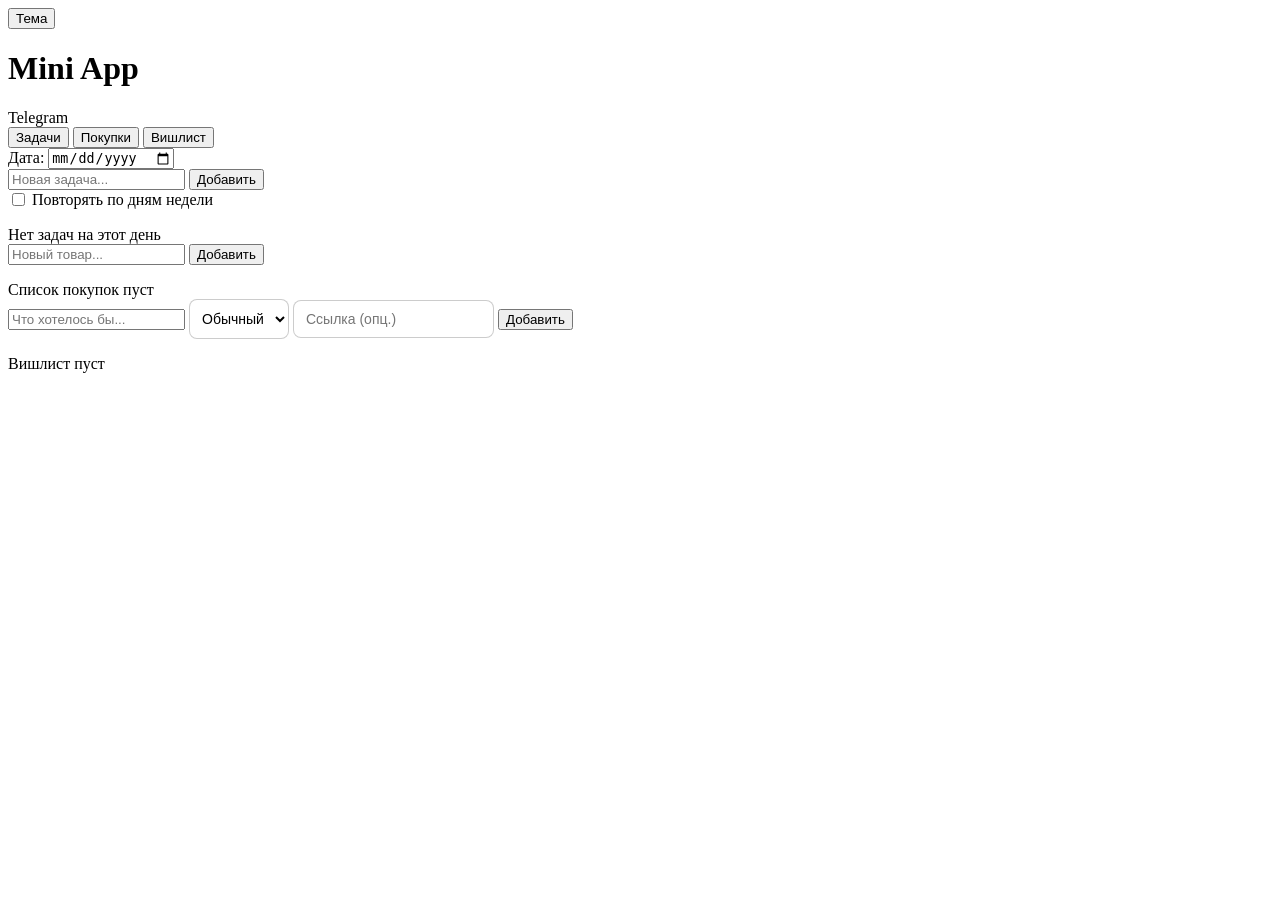
==== index.html @ a3538f99 "Rename task-manager-telegram/index.html to index.html" ====
<!DOCTYPE html>
<html lang="ru">
<head>
  <meta charset="UTF-8">
  <meta name="viewport" content="width=device-width, initial-scale=1.0, viewport-fit=cover">
  <meta name="theme-color" content="#FFF8FB">
  <title>Милые дела — Задачи, Покупки, Вишлист</title>
  <script src="https://telegram.org/js/telegram-web-app.js"></script>
  <link rel="stylesheet" href="design-tokens.css">
  <link rel="stylesheet" href="style.css">
</head>
<body>
  <div id="app">
    <header class="app-header">
      <button class="btn-theme" id="btnTheme" aria-label="Переключить тему">Тема</button>
      <h1>Mini App</h1>
      <span id="tgStatus" class="tg-status">Telegram</span>
    </header>

    <nav class="tabs">
      <button class="tab active" data-tab="tasks" aria-pressed="true">Задачи</button>
      <button class="tab" data-tab="shopping">Покупки</button>
      <button class="tab" data-tab="wishlist">Вишлист</button>
    </nav>

    <main class="app-content">
      <!-- Задачи -->
      <section id="view-tasks" class="view active">
        <div class="date-picker">
          <label for="taskDate">Дата:</label>
          <input type="date" id="taskDate" />
        </div>

        <div class="task-input">
          <input type="text" id="taskTitle" placeholder="Новая задача..." maxlength="200" />
          <button class="btn-add" id="btnAddTask">Добавить</button>
        </div>

        <div class="task-options">
          <label style="display:inline-flex;align-items:center;gap:4px;cursor:pointer;">
            <input type="checkbox" id="taskRepeat" />
            Повторять по дням недели
          </label>
          <div id="weekdays" style="display:none;margin-top:4px;">
            <label style="display:inline-flex;align-items:center;gap:4px;margin-right:10px;cursor:pointer;">
              <input type="checkbox" class="weekday" value="0" /> Вс
            </label>
            <label style="display:inline-flex;align-items:center;gap:4px;margin-right:10px;cursor:pointer;">
              <input type="checkbox" class="weekday" value="1" /> Пн
            </label>
            <label style="display:inline-flex;align-items:center;gap:4px;margin-right:10px;cursor:pointer;">
              <input type="checkbox" class="weekday" value="2" /> Вт
            </label>
            <label style="display:inline-flex;align-items:center;gap:4px;margin-right:10px;cursor:pointer;">
              <input type="checkbox" class="weekday" value="3" /> Ср
            </label>
            <label style="display:inline-flex;align-items:center;gap:4px;margin-right:10px;cursor:pointer;">
              <input type="checkbox" class="weekday" value="4" /> Чт
            </label>
            <label style="display:inline-flex;align-items:center;gap:4px;margin-right:10px;cursor:pointer;">
              <input type="checkbox" class="weekday" value="5" /> Пт
            </label>
            <label style="display:inline-flex;align-items:center;gap:4px;cursor:pointer;">
              <input type="checkbox" class="weekday" value="6" /> Сб
            </label>
          </div>
        </div>

        <div class="suggestions" id="suggestions" style="display:none;">
          <div class="suggestions-title">Предложить из других дней:</div>
          <div class="suggestions-list" id="suggestionsList"></div>
        </div>

        <ul class="task-list" id="taskList"></ul>
        <div class="empty" id="emptyTasks">Нет задач на этот день</div>
      </section>

      <!-- Покупки -->
      <section id="view-shopping" class="view">
        <div class="task-input">
          <input type="text" id="shoppingTitle" placeholder="Новый товар..." maxlength="200" />
          <button class="btn-add" id="btnAddShopping">Добавить</button>
        </div>
        <ul class="task-list" id="shoppingList"></ul>
        <div class="empty" id="emptyShopping">Список покупок пуст</div>
      </section>

      <!-- Вишлист -->
      <section id="view-wishlist" class="view">
        <div class="task-input" style="flex-wrap:wrap;">
          <input type="text" id="wishTitle" placeholder="Что хотелось бы..." maxlength="200" style="flex:1;min-width:140px;" />
          <select id="wishPriority" style="padding:10px 8px;font-size:14px;border:1px solid var(--tg-hint-color,rgba(0,0,0,0.2));border-radius:8px;background:var(--tg-bg-color,#fff);color:var(--tg-text-color,#000);">
            <option value="medium">Обычный</option>
            <option value="high">Важный</option>
            <option value="low">Низкий</option>
          </select>
          <input type="url" id="wishUrl" placeholder="Ссылка (опц.)" style="flex:1;min-width:140px;padding:10px 12px;font-size:14px;border:1px solid var(--tg-hint-color,rgba(0,0,0,0.2));border-radius:8px;background:var(--tg-bg-color,#fff);color:var(--tg-text-color,#000);" />
          <button class="btn-add" id="btnAddWish">Добавить</button>
        </div>
        <ul class="task-list" id="wishlistList"></ul>
        <div class="empty" id="emptyWishlist">Вишлист пуст</div>
      </section>
    </main>
  </div>

  <script type="module" src="js/app.js"></script>
</body>
</html>
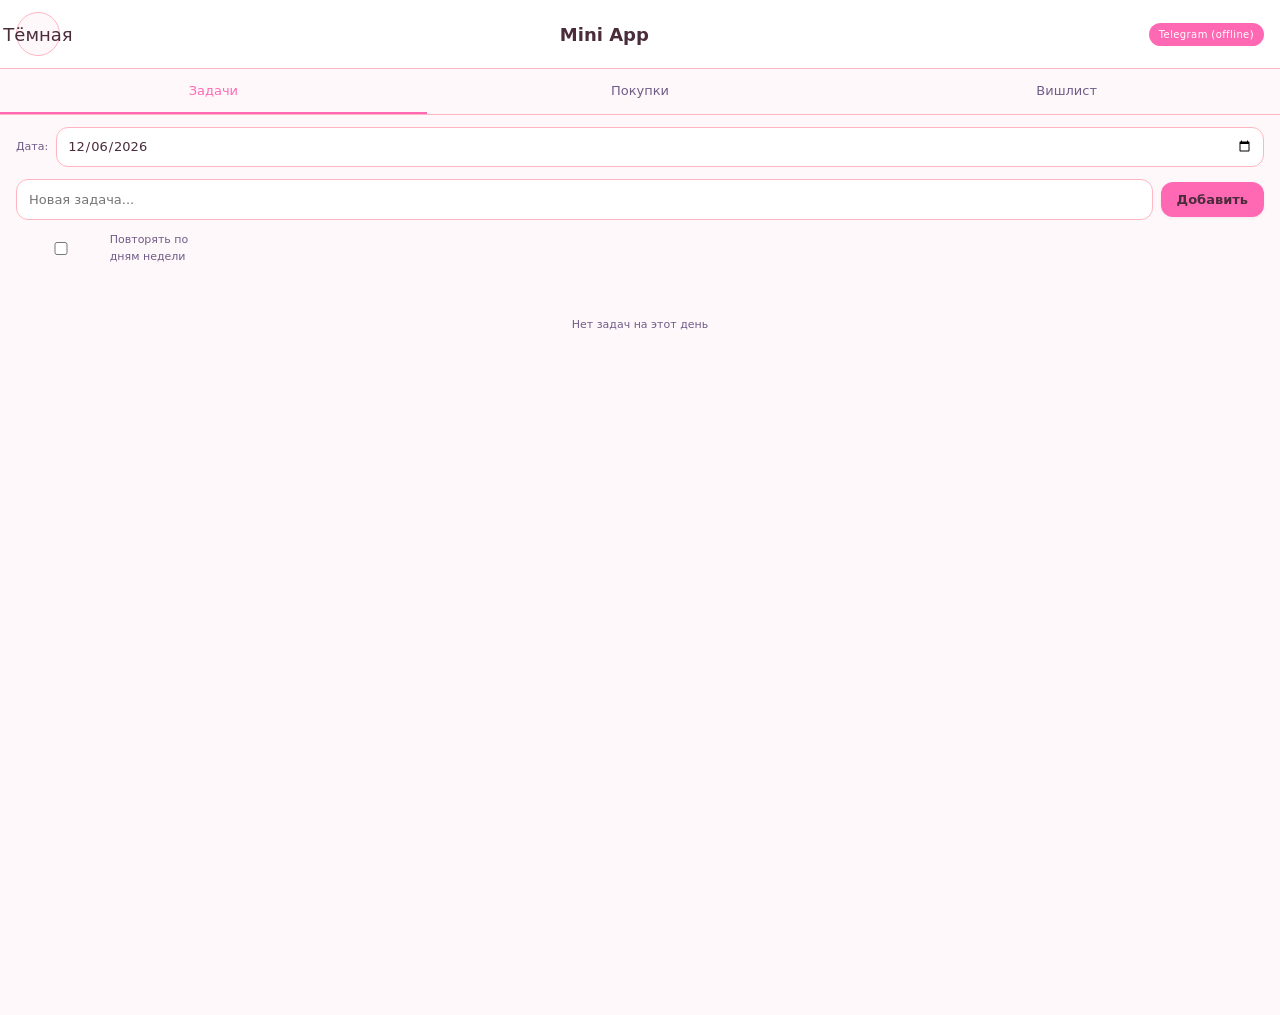
==== commit b292d0e7: "feat: исправить очистку CSS-переменных при смене темы, добавить prefers-reduced-motion - clearThemeO" ====
--- a/index.html
+++ b/index.html
@@ -1,10 +1,18 @@
 <!DOCTYPE html>
-<html lang="ru">
+<html lang="ru" data-twa-theme="light">
 <head>
   <meta charset="UTF-8">
   <meta name="viewport" content="width=device-width, initial-scale=1.0, viewport-fit=cover">
   <meta name="theme-color" content="#FFF8FB">
   <title>Милые дела — Задачи, Покупки, Вишлист</title>
+  <script>
+    (function () {
+      var saved = localStorage.getItem('tma_theme');
+      if (saved === 'light' || saved === 'dark') {
+        document.documentElement.setAttribute('data-twa-theme', saved);
+      }
+    })();
+  </script>
   <script src="https://telegram.org/js/telegram-web-app.js"></script>
   <link rel="stylesheet" href="design-tokens.css">
   <link rel="stylesheet" href="style.css">
@@ -89,12 +97,12 @@
       <section id="view-wishlist" class="view">
         <div class="task-input" style="flex-wrap:wrap;">
           <input type="text" id="wishTitle" placeholder="Что хотелось бы..." maxlength="200" style="flex:1;min-width:140px;" />
-          <select id="wishPriority" style="padding:10px 8px;font-size:14px;border:1px solid var(--tg-hint-color,rgba(0,0,0,0.2));border-radius:8px;background:var(--tg-bg-color,#fff);color:var(--tg-text-color,#000);">
+          <select id="wishPriority" style="padding:10px 8px;font-size:14px;border:1px solid var(--color-border);border-radius:8px;background:var(--color-surface);color:var(--color-text-primary);">
             <option value="medium">Обычный</option>
             <option value="high">Важный</option>
             <option value="low">Низкий</option>
           </select>
-          <input type="url" id="wishUrl" placeholder="Ссылка (опц.)" style="flex:1;min-width:140px;padding:10px 12px;font-size:14px;border:1px solid var(--tg-hint-color,rgba(0,0,0,0.2));border-radius:8px;background:var(--tg-bg-color,#fff);color:var(--tg-text-color,#000);" />
+          <input type="url" id="wishUrl" placeholder="Ссылка (опц.)" style="flex:1;min-width:140px;padding:10px 12px;font-size:14px;border:1px solid var(--color-border);border-radius:8px;background:var(--color-surface);color:var(--color-text-primary);" />
           <button class="btn-add" id="btnAddWish">Добавить</button>
         </div>
         <ul class="task-list" id="wishlistList"></ul>
--- a/design-tokens.css
+++ b/design-tokens.css
@@ -0,0 +1,124 @@
+/* ================================================================
+   Telegram Mini App — Design Tokens
+   Светлая и тёмная тема через [data-twa-theme]
+   Чистый CSS, без препроцессоров
+   ================================================================ */
+
+/* ---------- Светлая тема (по умолчанию) ---------- */
+:root,
+[data-twa-theme="light"] {
+  /* Фон и поверхности */
+  --color-bg: #FFF8FB;
+  --color-surface: #FFFFFF;
+  --color-surface-hover: #FFF0F5;
+
+  /* Текст */
+  --color-text-primary: #4A2C3A;
+  --color-text-secondary: #6E5C88;
+  --color-text-muted: #8E7CA8;
+
+  /* Границы */
+  --color-border: #FFB6C1;
+  --color-border-focus: #D63384;
+  --color-shadow: rgba(74, 44, 58, 0.08);
+
+  /* Акценты */
+  --color-accent-pink: #FF69B4;
+  --color-accent-pink-hover: #FF1493;
+  --color-accent-blue: #87CEEB;
+  --color-accent-blue-hover: #6495ED;
+  --color-accent-cyan: #00CED1;
+  --color-accent-cyan-hover: #008B8B;
+
+  /* Состояния */
+  --color-success: #5FB07E;
+  --color-done-bg: #F0F8FF;
+  --color-done-text: #87CEEB;
+  --color-danger: #D32F2F;
+
+  /* Типографика */
+  --font-family: ui-sans-serif, system-ui, -apple-system, BlinkMacSystemFont,
+    "Segoe UI", Roboto, "Helvetica Neue", Arial, sans-serif;
+  --font-size-overline: 10px;
+  --font-size-caption: 11px;
+  --font-size-body: 13px;
+  --font-size-subtitle: 14px;
+  --font-size-h1: 18px;
+  --font-weight-regular: 400;
+  --font-weight-medium: 500;
+  --font-weight-semibold: 600;
+  --line-height-tight: 1.2;
+  --line-height-normal: 1.5;
+
+  /* Отступы */
+  --space-1: 4px;
+  --space-2: 8px;
+  --space-3: 12px;
+  --space-4: 16px;
+  --space-5: 20px;
+  --space-6: 24px;
+  --space-8: 32px;
+  --space-12: 48px;
+
+  /* Радиусы */
+  --radius-sm: 8px;
+  --radius-md: 12px;
+  --radius-lg: 16px;
+  --radius-xl: 20px;
+  --radius-full: 9999px;
+
+  /* Тени */
+  --shadow-sm: 0 1px 3px 0 var(--color-shadow);
+  --shadow-md: 0 4px 12px 0 var(--color-shadow);
+
+  /* Анимации */
+  --transition-fast: 150ms ease;
+  --transition-normal: 250ms ease;
+
+  /* Переменные, которые JS перезаписывает из themeParams */
+  --twa-bg: var(--color-bg);
+  --twa-surface: var(--color-surface);
+  --twa-text-primary: var(--color-text-primary);
+  --twa-text-secondary: var(--color-text-secondary);
+  --twa-accent: var(--color-accent-pink);
+  --twa-button-text: #FFFFFF;
+
+  /* ---------- Декоративный фон — дневная тема ---------- */
+  --decor-floral-color-1: #FFB6C1;
+  --decor-floral-color-2: #87CEEB;
+  --decor-floral-color-3: #E6E6FA;
+  --decor-floral-size: 200% 200%;
+  --decor-floral-motion: floral-drift 20s ease-in-out infinite alternate;
+  --decor-floral-opacity: 0.45;
+}
+
+/* ---------- Тёмная тема ---------- */
+[data-twa-theme="dark"] {
+  --color-bg: #1A0A1E;
+  --color-surface: #25152A;
+  --color-surface-hover: #3A2540;
+  --color-text-primary: #FCE4EC;
+  --color-text-secondary: #D1C4E9;
+  --color-text-muted: #B39DDB;
+  --color-border: #4A2C3A;
+  --color-border-focus: #FF69B4;
+  --color-shadow: rgba(0, 0, 0, 0.4);
+  --color-accent-pink: #FF80AB;
+  --color-accent-pink-hover: #FF4081;
+  --color-accent-blue: #B3E5FC;
+  --color-accent-blue-hover: #81D4FA;
+  --color-accent-cyan: #4DD0E1;
+  --color-accent-cyan-hover: #26C6DA;
+  --color-success: #81C784;
+  --color-done-bg: #263238;
+  --color-done-text: #B3E5FC;
+  --color-danger: #EF9A9A;
+
+  /* ---------- Декоративный фон — ночная тема ---------- */
+  --decor-star-color-1: rgba(255, 255, 255, 0.9);
+  --decor-star-color-2: rgba(183, 196, 240, 0.75);
+  --decor-star-color-3: rgba(123, 97, 255, 0.65);
+  --decor-star-size: 150% 150%;
+  --decor-star-motion: star-drift 15s linear infinite alternate;
+  --decor-star-opacity: 0.85;
+}
--- a/style.css
+++ b/style.css
@@ -0,0 +1,426 @@
+/* ================================================================
+   Telegram Mini App — Милые дела
+   Нежный девчачий минимализм: розовый / нежно-голубой / циан
+   Vanilla CSS, mobile-first, безопасные зоны Telegram
+   ================================================================ */
+
+/* ---------- Reset & base ---------- */
+* { box-sizing: border-box; margin: 0; padding: 0; }
+
+html, body {
+  width: 100%;
+  height: 100dvh;
+  overflow: hidden;
+  background: var(--color-bg);
+  color: var(--color-text-primary);
+  font-family: var(--font-family);
+  font-size: var(--font-size-body);
+  line-height: var(--line-height-normal);
+  -webkit-tap-highlight-color: transparent;
+  position: relative;
+}
+
+/* ---------- Декоративный фон за контентом ---------- */
+body::before {
+  content: "";
+  position: fixed;
+  inset: 0;
+  z-index: -1;
+  pointer-events: none;
+  will-change: background-position;
+}
+
+/* ---------- ДЕНЬ: мягкие цветочные элементы ---------- */
+[data-twa-theme="light"] body::before {
+  background-color: transparent;
+  background-image:
+    radial-gradient(700px 520px at 15% 0%, var(--decor-floral-color-1), transparent 52%),
+    radial-gradient(620px 460px at 88% 100%, var(--decor-floral-color-2), transparent 52%),
+    radial-gradient(820px 620px at 42% 62%, var(--decor-floral-color-3), transparent 46%);
+  background-size: var(--decor-floral-size);
+  background-repeat: repeat;
+  opacity: var(--decor-floral-opacity);
+  animation: var(--decor-floral-motion);
+}
+
+/* ---------- НОЧЬ: звёздочки на глубоком фоне ---------- */
+[data-twa-theme="dark"] body::before {
+  background-color: transparent;
+  background-image:
+    radial-gradient(1.5px 1.5px at 11% 18%, var(--decor-star-color-1), transparent),
+    radial-gradient(2px 2px at 28% 52%, var(--decor-star-color-2), transparent),
+    radial-gradient(1.5px 1.5px at 47% 8%, var(--decor-star-color-1), transparent),
+    radial-gradient(2.5px 2.5px at 68% 62%, var(--decor-star-color-3), transparent),
+    radial-gradient(1.5px 1.5px at 88% 38%, var(--decor-star-color-1), transparent),
+    radial-gradient(2px 2px at 12% 78%, var(--decor-star-color-2), transparent),
+    radial-gradient(1.5px 1.5px at 55% 90%, var(--decor-star-color-1), transparent),
+    radial-gradient(2px 2px at 82% 15%, var(--decor-star-color-3), transparent),
+    radial-gradient(1.5px 1.5px at 33% 33%, var(--decor-star-color-1), transparent),
+    radial-gradient(2px 2px at 75% 80%, var(--decor-star-color-2), transparent),
+    radial-gradient(1.5px 1.5px at 95% 55%, var(--decor-star-color-1), transparent),
+    radial-gradient(2px 2px at 40% 70%, var(--decor-star-color-3), transparent);
+  background-size: var(--decor-star-size);
+  background-repeat: repeat;
+  opacity: var(--decor-star-opacity);
+  animation: var(--decor-star-motion);
+}
+
+/* ---------- Ключевые кадры плавного дрейфа ---------- */
+@keyframes floral-drift {
+  0%   { background-position: 0% 0%, 100% 100%, 50% 50%; }
+  100% { background-position: 100% 100%, 0% 0%, 50% 50%; }
+}
+
+@keyframes star-drift {
+  0%   { background-position: 0% 0%; }
+  100% { background-position: 50% 50%; }
+}
+
+/* ---------- Доступность: отключить анимацию при prefers-reduced-motion ---------- */
+@media (prefers-reduced-motion: reduce) {
+  body::before {
+    animation: none !important;
+    will-change: auto;
+  }
+}
+
+a { color: inherit; text-decoration: none; }
+
+button {
+  font-family: inherit;
+  background: none;
+  border: none;
+  cursor: pointer;
+  color: inherit;
+}
+
+ul { list-style: none; }
+
+input, select {
+  font: inherit;
+  width: 100%;
+}
+
+/* ---------- Safe area для Telegram ---------- */
+body {
+  margin: 0;
+  padding-top: env(safe-area-inset-top);
+  padding-right: env(safe-area-inset-right);
+  padding-bottom: env(safe-area-inset-bottom);
+  padding-left: env(safe-area-inset-left);
+}
+
+/* ---------- Header ---------- */
+.app-header {
+  display: flex;
+  align-items: center;
+  justify-content: space-between;
+  padding: 12px 16px;
+  background: var(--color-surface);
+  border-bottom: 1px solid var(--color-border);
+}
+
+.app-header h1 {
+  font-size: var(--font-size-h1);
+  font-weight: var(--font-weight-semibold);
+  color: var(--color-text-primary);
+}
+
+.btn-theme {
+  width: 44px;
+  height: 44px;
+  min-width: 44px;
+  min-height: 44px;
+  border-radius: var(--radius-full);
+  background: var(--color-bg);
+  border: 1px solid var(--color-border);
+  color: var(--color-text-primary);
+  font-size: 18px;
+  display: inline-flex;
+  align-items: center;
+  justify-content: center;
+  transition: transform var(--transition-fast), background-color var(--transition-fast);
+}
+
+.btn-theme:active { transform: scale(0.95); }
+
+.btn-theme:focus-visible {
+  outline: 2px solid var(--color-border-focus);
+  outline-offset: 2px;
+}
+
+.tg-status {
+  font-size: var(--font-size-overline);
+  padding: 4px 10px;
+  border-radius: var(--radius-full);
+  background: var(--color-accent-pink);
+  color: #fff;
+  letter-spacing: 0.4px;
+}
+
+/* ---------- Tabs ---------- */
+.tabs {
+  display: flex;
+  border-bottom: 1px solid var(--color-border);
+  overflow-x: auto;
+}
+
+.tab {
+  flex: 1;
+  padding: 14px 6px;
+  font-size: var(--font-size-body);
+  font-weight: var(--font-weight-medium);
+  color: var(--color-text-secondary);
+  border-bottom: 2px solid transparent;
+  white-space: nowrap;
+  transition: color var(--transition-fast), border-color var(--transition-fast);
+}
+
+.tab.active {
+  color: var(--color-accent-pink);
+  border-bottom-color: var(--color-accent-pink);
+}
+
+/* ---------- Views ---------- */
+.app-content {
+  overflow-y: auto;
+  height: calc(100dvh - env(safe-area-inset-top) - env(safe-area-inset-bottom));
+  padding: var(--space-3) var(--space-4);
+  box-sizing: border-box;
+  padding-bottom: max(var(--space-4), env(safe-area-inset-bottom));
+}
+
+.view {
+  display: none;
+  animation: fadeIn 0.25s ease;
+}
+
+.view.active { display: block; }
+
+@keyframes fadeIn {
+  from { opacity: 0; transform: translateY(4px); }
+  to   { opacity: 1; transform: translateY(0); }
+}
+
+/* ---------- Date picker ---------- */
+.date-picker {
+  display: flex;
+  align-items: center;
+  gap: var(--space-2);
+  margin-bottom: var(--space-3);
+}
+
+.date-picker label {
+  font-size: var(--font-size-caption);
+  color: var(--color-text-secondary);
+}
+
+.date-picker input[type="date"] {
+  padding: 8px 10px;
+  font-size: var(--font-size-body);
+  border: 1px solid var(--color-border);
+  border-radius: var(--radius-md);
+  background: var(--color-surface);
+  color: var(--color-text-primary);
+  min-width: 130px;
+}
+
+.date-picker input[type="date"]:focus {
+  outline: none;
+  border-color: var(--color-border-focus);
+}
+
+/* ---------- Input row ---------- */
+.task-input {
+  display: flex;
+  gap: var(--space-2);
+  margin-bottom: var(--space-3);
+  align-items: center;
+}
+
+.task-input input[type="text"],
+.task-input input[type="url"] {
+  padding: 10px 12px;
+  font-size: var(--font-size-body);
+  border: 1px solid var(--color-border);
+  border-radius: var(--radius-md);
+  background: var(--color-surface);
+  color: var(--color-text-primary);
+  outline: none;
+}
+
+.task-input input:focus {
+  border-color: var(--color-border-focus);
+}
+
+.btn-add {
+  padding: 10px 16px;
+  font-size: var(--font-size-body);
+  font-weight: var(--font-weight-semibold);
+  border-radius: var(--radius-md);
+  background: var(--color-accent-pink);
+  color: var(--color-text-primary);
+  white-space: nowrap;
+  box-shadow: var(--shadow-sm);
+  transition: background-color var(--transition-fast), transform var(--transition-fast);
+}
+
+.btn-add:hover { background: var(--color-accent-pink-hover); }
+.btn-add:active { transform: scale(0.96); opacity: 0.95; }
+
+[data-twa-theme="dark"] .btn-add {
+  color: #fff;
+}
+
+/* ---------- Repeat options ---------- */
+.task-options {
+  margin-bottom: var(--space-3);
+  font-size: var(--font-size-caption);
+  color: var(--color-text-secondary);
+}
+
+.task-options label {
+  font-weight: var(--font-weight-medium);
+  cursor: pointer;
+}
+
+/* ---------- Suggestions ---------- */
+.suggestions {
+  margin-bottom: var(--space-3);
+  padding: var(--space-2) var(--space-3);
+  background: var(--color-surface);
+  border-radius: var(--radius-lg);
+  border: 1px solid var(--color-border);
+}
+
+.suggestions-title {
+  font-size: var(--font-size-overline);
+  color: var(--color-text-muted);
+  margin-bottom: var(--space-2);
+}
+
+.suggestions-list {
+  display: flex;
+  gap: var(--space-2);
+  overflow-x: auto;
+  padding-bottom: var(--space-1);
+}
+
+.suggestion-chip {
+  padding: 6px 12px;
+  font-size: var(--font-size-caption);
+  background: var(--color-bg);
+  border: 1px solid var(--color-border);
+  border-radius: var(--radius-full);
+  color: var(--color-text-primary);
+  white-space: nowrap;
+  cursor: pointer;
+  flex-shrink: 0;
+  transition: border-color var(--transition-fast);
+}
+
+.suggestion-chip:hover { border-color: var(--color-accent-blue); }
+
+/* ---------- Task list ---------- */
+.task-list {
+  display: flex;
+  flex-direction: column;
+  gap: var(--space-2);
+}
+
+.task-item {
+  display: flex;
+  align-items: center;
+  gap: var(--space-3);
+  padding: var(--space-3);
+  background: var(--color-surface);
+  border: 1px solid var(--color-border);
+  border-radius: var(--radius-lg);
+  animation: slideIn 0.2s ease;
+}
+
+@keyframes slideIn {
+  from { opacity: 0; transform: translateX(-6px); }
+  to   { opacity: 1; transform: translateX(0); }
+}
+
+.task-item.done {
+  opacity: 0.7;
+}
+
+.task-item.done .task-title {
+  text-decoration: line-through;
+  color: var(--color-done-text);
+}
+
+.task-checkbox {
+  width: 20px;
+  height: 20px;
+  accent-color: var(--color-accent-pink);
+  flex-shrink: 0;
+}
+
+.task-checkbox:focus-visible {
+  outline: 2px solid var(--color-border-focus);
+  outline-offset: 2px;
+}
+
+.task-title {
+  flex: 1;
+  font-size: var(--font-size-body);
+  color: var(--color-text-primary);
+  word-break: break-word;
+}
+
+.btn-delete {
+  width: 32px;
+  height: 32px;
+  border-radius: var(--radius-md);
+  background: transparent;
+  color: var(--color-danger);
+  font-size: 16px;
+  display: inline-flex;
+  align-items: center;
+  justify-content: center;
+  transition: background-color var(--transition-fast);
+}
+
+.btn-delete:hover { background: rgba(255, 154, 162, 0.15); }
+
+/* Wishlist extras */
+.wish-meta {
+  font-size: var(--font-size-overline);
+  color: var(--color-text-muted);
+  margin-top: 3px;
+  margin-left: 6px;
+}
+
+.wish-meta .priority-high { color: var(--color-danger); }
+.wish-meta .priority-medium { color: var(--color-accent-blue); }
+.wish-meta .priority-low { color: var(--color-text-muted); }
+
+/* ---------- Empty state ---------- */
+.empty {
+  text-align: center;
+  color: var(--color-text-secondary);
+  font-size: var(--font-size-caption);
+  padding: 40px 16px;
+  display: none;
+}
+
+.empty.show { display: block; }
+
+/* ---------- Select (приоритет вишлиста) ---------- */
+select {
+  padding: 8px 10px;
+  font-size: var(--font-size-body);
+  border: 1px solid var(--color-border);
+  border-radius: var(--radius-md);
+  background: var(--color-surface);
+  color: var(--color-text-primary);
+  outline: none;
+  min-width: 100px;
+}
+
+select:focus { border-color: var(--color-border-focus); }
+
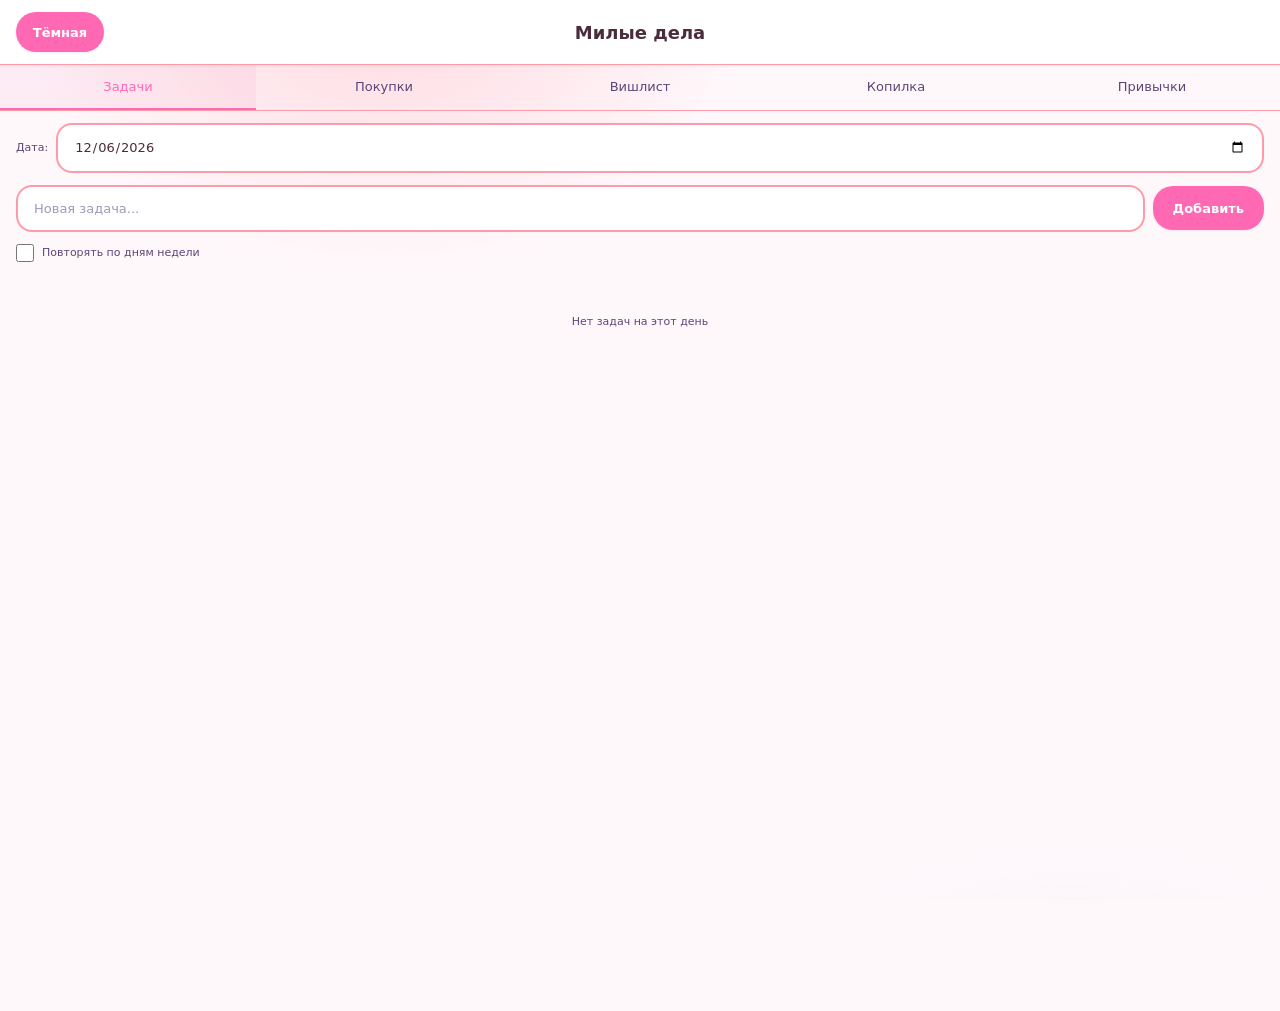
==== commit 1e2dfb8a: "feat: добавить модуль Привычки (habits) с изолированным хранилищем - Вкладка Привычки в навигации и " ====
--- a/index.html
+++ b/index.html
@@ -18,17 +18,25 @@
   <link rel="stylesheet" href="style.css">
 </head>
 <body>
+  <div id="sakura-container" class="sakura-container" aria-hidden="true"></div>
+  <div id="comet-container" class="comet-container" aria-hidden="true"></div>
+  <div id="undo-toast" class="undo-toast" aria-hidden="true">
+    <span id="undo-message">Задача удалена</span>
+    <button id="undo-btn" class="btn-add">Отменить</button>
+  </div>
   <div id="app">
     <header class="app-header">
       <button class="btn-theme" id="btnTheme" aria-label="Переключить тему">Тема</button>
-      <h1>Mini App</h1>
-      <span id="tgStatus" class="tg-status">Telegram</span>
-    </header>
+      <h1>Милые дела</h1>
+      <div class="header-spacer"></div>
+          </header>
 
     <nav class="tabs">
       <button class="tab active" data-tab="tasks" aria-pressed="true">Задачи</button>
       <button class="tab" data-tab="shopping">Покупки</button>
       <button class="tab" data-tab="wishlist">Вишлист</button>
+      <button class="tab" data-tab="piggybank">Копилка</button>
+      <button class="tab" data-tab="habits">Привычки</button>
     </nav>
 
     <main class="app-content">
@@ -45,30 +53,30 @@
         </div>
 
         <div class="task-options">
-          <label style="display:inline-flex;align-items:center;gap:4px;cursor:pointer;">
+          <label class="task-repeat-label">
             <input type="checkbox" id="taskRepeat" />
             Повторять по дням недели
           </label>
-          <div id="weekdays" style="display:none;margin-top:4px;">
-            <label style="display:inline-flex;align-items:center;gap:4px;margin-right:10px;cursor:pointer;">
+          <div id="weekdays">
+            <label class="weekday-label">
               <input type="checkbox" class="weekday" value="0" /> Вс
             </label>
-            <label style="display:inline-flex;align-items:center;gap:4px;margin-right:10px;cursor:pointer;">
+            <label class="weekday-label">
               <input type="checkbox" class="weekday" value="1" /> Пн
             </label>
-            <label style="display:inline-flex;align-items:center;gap:4px;margin-right:10px;cursor:pointer;">
+            <label class="weekday-label">
               <input type="checkbox" class="weekday" value="2" /> Вт
             </label>
-            <label style="display:inline-flex;align-items:center;gap:4px;margin-right:10px;cursor:pointer;">
+            <label class="weekday-label">
               <input type="checkbox" class="weekday" value="3" /> Ср
             </label>
-            <label style="display:inline-flex;align-items:center;gap:4px;margin-right:10px;cursor:pointer;">
+            <label class="weekday-label">
               <input type="checkbox" class="weekday" value="4" /> Чт
             </label>
-            <label style="display:inline-flex;align-items:center;gap:4px;margin-right:10px;cursor:pointer;">
+            <label class="weekday-label">
               <input type="checkbox" class="weekday" value="5" /> Пт
             </label>
-            <label style="display:inline-flex;align-items:center;gap:4px;cursor:pointer;">
+            <label class="weekday-label">
               <input type="checkbox" class="weekday" value="6" /> Сб
             </label>
           </div>
@@ -89,24 +97,56 @@
           <input type="text" id="shoppingTitle" placeholder="Новый товар..." maxlength="200" />
           <button class="btn-add" id="btnAddShopping">Добавить</button>
         </div>
+        <div class="shopping-actions" style="display:flex;gap:var(--space-2);margin-bottom:var(--space-3);">
+          <button class="btn-add" id="btnClearAllShopping">Очистить весь список</button>
+<button class="btn-add" id="btnDeleteCompletedShopping">Удалить купленное</button>
+        </div>
         <ul class="task-list" id="shoppingList"></ul>
         <div class="empty" id="emptyShopping">Список покупок пуст</div>
       </section>
 
       <!-- Вишлист -->
       <section id="view-wishlist" class="view">
-        <div class="task-input" style="flex-wrap:wrap;">
+        <div class="task-input wish-input-row" style="flex-wrap:wrap;">
           <input type="text" id="wishTitle" placeholder="Что хотелось бы..." maxlength="200" style="flex:1;min-width:140px;" />
-          <select id="wishPriority" style="padding:10px 8px;font-size:14px;border:1px solid var(--color-border);border-radius:8px;background:var(--color-surface);color:var(--color-text-primary);">
+          <select id="wishPriority" class="wish-select">
             <option value="medium">Обычный</option>
             <option value="high">Важный</option>
             <option value="low">Низкий</option>
           </select>
-          <input type="url" id="wishUrl" placeholder="Ссылка (опц.)" style="flex:1;min-width:140px;padding:10px 12px;font-size:14px;border:1px solid var(--color-border);border-radius:8px;background:var(--color-surface);color:var(--color-text-primary);" />
+          <div class="wish-url-price-row">
+            <input type="url" id="wishUrl" placeholder="Ссылка (опц.)" class="wish-input" />
+            <input type="number" id="wishPrice" placeholder="Стоимость (BYN)" class="wish-input wish-price" min="0" step="0.01" />
+          </div>
           <button class="btn-add" id="btnAddWish">Добавить</button>
         </div>
         <ul class="task-list" id="wishlistList"></ul>
         <div class="empty" id="emptyWishlist">Вишлист пуст</div>
+      </section>
+
+      <!-- Копилка -->
+      <section id="view-piggybank" class="view">
+        <div class="piggybank-balance">
+          <span class="piggybank-balance-label">Общая сумма</span>
+          <span class="piggybank-balance-value" id="piggybankTotal">0,00 BYN</span>
+        </div>
+        <div class="piggybank-input-group">
+          <input type="text" id="piggybankAmount" inputmode="numeric" placeholder="Сумма (BYN)" maxlength="20" />
+          <button class="btn-add" id="btnAddPiggybank" disabled>Добавить</button>
+        </div>
+        <p id="piggybankError" class="screen-hint" style="color:var(--color-error-pink); display:none;">Введите сумму больше 0</p>
+        <ul class="task-list" id="piggybankList"></ul>
+        <div class="empty" id="emptyPiggybank">Копилка пока пуста. Положите первую сумму — начните накапливать.</div>
+      </section>
+
+      <!-- Привычки -->
+      <section id="view-habits" class="view">
+        <div class="habit-input">
+          <input type="text" id="habitTitle" placeholder="Новая привычка..." maxlength="100" />
+          <button class="btn-add habit-add-btn" id="habitAddBtn">Добавить</button>
+        </div>
+        <ul class="habit-list" id="habitList"></ul>
+        <div class="empty" id="emptyHabits">Нет привычек. Добавь первую — начни путь к цели.</div>
       </section>
     </main>
   </div>
--- a/design-tokens.css
+++ b/design-tokens.css
@@ -11,16 +11,22 @@
   --color-bg: #FFF8FB;
   --color-surface: #FFFFFF;
   --color-surface-hover: #FFF0F5;
+  --color-surface-pink: #FFF0F5;
 
   /* Текст */
   --color-text-primary: #4A2C3A;
-  --color-text-secondary: #6E5C88;
-  --color-text-muted: #8E7CA8;
+  --color-text-secondary: #5A4678;
+  --color-text-muted: #7A6AA0;
+  --color-text-secondary-pink: #D63384;
+  --color-text-pink: #D63384;
+  --color-text-on-pink: #FFFFFF;
 
   /* Границы */
-  --color-border: #FFB6C1;
+  --color-border: #FF9AA8;
+  --color-border-pink: #D63384;
   --color-border-focus: #D63384;
   --color-shadow: rgba(74, 44, 58, 0.08);
+  --color-shadow-input-focus: 0 0 0 2px rgba(214, 51, 132, 0.3);
 
   /* Акценты */
   --color-accent-pink: #FF69B4;
@@ -35,6 +41,17 @@
   --color-done-bg: #F0F8FF;
   --color-done-text: #87CEEB;
   --color-danger: #D32F2F;
+
+  /* Ошибки */
+  --color-error-pink: #D63384;
+
+  /* Радиусы */
+  --radius-sm: 8px;
+  --radius-md: 12px;
+  --radius-lg: 16px;
+  --radius-xl: 20px;
+  --radius-full: 9999px;
+  --radius-btn: 20px;
 
   /* Типографика */
   --font-family: ui-sans-serif, system-ui, -apple-system, BlinkMacSystemFont,
@@ -47,6 +64,7 @@
   --font-weight-regular: 400;
   --font-weight-medium: 500;
   --font-weight-semibold: 600;
+  --font-weight-bold: 700;
   --line-height-tight: 1.2;
   --line-height-normal: 1.5;
 
@@ -70,6 +88,7 @@
   /* Тени */
   --shadow-sm: 0 1px 3px 0 var(--color-shadow);
   --shadow-md: 0 4px 12px 0 var(--color-shadow);
+  --shadow-lg: 0 8px 24px 0 var(--color-shadow);
 
   /* Анимации */
   --transition-fast: 150ms ease;
@@ -83,6 +102,40 @@
   --twa-accent: var(--color-accent-pink);
   --twa-button-text: #FFFFFF;
 
+  /* ---------- Кнопки ---------- */
+  --color-btn-primary-bg: var(--color-accent-pink);
+  --color-btn-primary-bg-hover: var(--color-accent-pink-hover);
+  --color-btn-primary-text: var(--color-text-on-pink);
+  --color-btn-secondary-bg: var(--color-surface-hover);
+  --color-btn-secondary-text: var(--color-text-primary);
+  --color-btn-delete-bg: rgba(211, 47, 47, 0.06);
+  --color-btn-delete-bg-hover: rgba(211, 47, 47, 0.14);
+  --color-btn-delete-text: var(--color-danger);
+
+  /* ---------- Инпуты и селекты ---------- */
+  --color-input-border: var(--color-border);
+  --color-input-border-focus: var(--color-border-focus);
+  --color-input-bg: var(--color-surface);
+  --color-shadow-input-focus: 0 0 0 3px rgba(214, 51, 132, 0.12);
+
+  /* ---------- Карточки ---------- */
+  --color-card-bg: var(--color-surface);
+  --color-card-border: var(--color-border);
+  --color-card-shadow: var(--shadow-sm);
+  --color-card-hover-shadow: var(--shadow-md);
+
+  /* ---------- Разделы ---------- */
+  --color-section-bg: transparent;
+  --color-section-border: none;
+
+  /* ---------- Пустые состояния ---------- */
+  --color-empty-text: var(--color-text-secondary);
+
+  /* ---------- Хэдер и табы ---------- */
+  --color-header-bg: var(--color-surface);
+  --color-header-border: var(--color-border);
+  --color-tab-active-bg: rgba(214, 51, 132, 0.06);
+
   /* ---------- Декоративный фон — дневная тема ---------- */
   --decor-floral-color-1: #FFB6C1;
   --decor-floral-color-2: #87CEEB;
@@ -90,7 +143,18 @@
   --decor-floral-size: 200% 200%;
   --decor-floral-motion: floral-drift 20s ease-in-out infinite alternate;
   --decor-floral-opacity: 0.45;
+
+  /* ---------- Копилка — токены выделения баланса (светлая тема) ---------- */
+  --piggybank-bg: var(--color-surface-pink);
+  --piggybank-border: var(--color-border-pink);
+  --piggybank-shadow: 0 4px 12px rgba(217, 106, 168, 0.12);
+  --piggybank-radius: var(--radius-xl);
+
+  /* ---------- Лепестки сакуры (только дневная тема) ---------- */
+  --sakura-petal-color-1: rgba(217, 106, 168, 0.35);
+  --sakura-petal-color-2: rgba(217, 106, 168, 0.20);
 }
+
 
 /* ---------- Тёмная тема ---------- */
 [data-twa-theme="dark"] {
@@ -103,6 +167,7 @@
   --color-border: #4A2C3A;
   --color-border-focus: #FF69B4;
   --color-shadow: rgba(0, 0, 0, 0.4);
+  --shadow-lg: 0 8px 24px 0 rgba(0, 0, 0, 0.5);
   --color-accent-pink: #FF80AB;
   --color-accent-pink-hover: #FF4081;
   --color-accent-blue: #B3E5FC;
@@ -112,13 +177,59 @@
   --color-success: #81C784;
   --color-done-bg: #263238;
   --color-done-text: #B3E5FC;
+  --font-weight-bold: 700;
   --color-danger: #EF9A9A;
+
+  /* ---------- Кнопки ---------- */
+  --color-btn-primary-bg: var(--color-accent-pink);
+  --color-btn-primary-bg-hover: var(--color-accent-pink-hover);
+  --color-btn-primary-text: var(--color-text-on-pink);
+  --color-btn-secondary-bg: var(--color-surface-hover);
+  --color-btn-secondary-text: var(--color-text-primary);
+  --color-btn-delete-bg: rgba(255, 174, 182, 0.10);
+  --color-btn-delete-bg-hover: rgba(255, 174, 182, 0.20);
+  --color-btn-delete-text: var(--color-danger);
+
+  /* ---------- Инпуты и селекты ---------- */
+  --color-input-border: var(--color-border);
+  --color-input-border-focus: var(--color-border-focus);
+  --color-input-bg: var(--color-surface);
+  --color-shadow-input-focus: 0 0 0 3px rgba(255, 128, 171, 0.18);
+
+  /* ---------- Карточки ---------- */
+  --color-card-bg: var(--color-surface);
+  --color-card-border: var(--color-border);
+  --color-card-shadow: var(--shadow-sm);
+  --color-card-hover-shadow: 0 4px 12px 0 rgba(0, 0, 0, 0.25);
+
+  /* ---------- Разделы ---------- */
+  --color-section-bg: transparent;
+  --color-section-border: none;
+
+  /* ---------- Пустые состояния ---------- */
+  --color-empty-text: var(--color-text-secondary);
+
+  /* ---------- Хэдер и табы ---------- */
+  --color-header-bg: var(--color-surface);
+  --color-header-border: var(--color-border);
+  --color-tab-active-bg: rgba(255, 128, 171, 0.10);
 
   /* ---------- Декоративный фон — ночная тема ---------- */
   --decor-star-color-1: rgba(255, 255, 255, 0.9);
   --decor-star-color-2: rgba(183, 196, 240, 0.75);
   --decor-star-color-3: rgba(123, 97, 255, 0.65);
-  --decor-star-size: 150% 150%;
-  --decor-star-motion: star-drift 15s linear infinite alternate;
-  --decor-star-opacity: 0.85;
+  --decor-star-size: 180% 180%;
+  --decor-star-motion: star-drift 18s linear infinite alternate;
+  --decor-star-opacity: 0.92;
+
+  /* ---------- Копилка — токены выделения баланса (тёмная тема) ---------- */
+  --piggybank-bg: rgba(217, 106, 168, 0.10);
+  --piggybank-border: rgba(217, 106, 168, 0.30);
+  --piggybank-shadow: 0 4px 12px rgba(217, 106, 168, 0.20);
+  --piggybank-radius: var(--radius-xl);
+
+  /* ---------- Лепестки сакуры (только дневная тема) ---------- */
+  --sakura-petal-color-1: rgba(217, 106, 168, 0.35);
+  --sakura-petal-color-2: rgba(217, 106, 168, 0.20);
 }
+
--- a/style.css
+++ b/style.css
@@ -2,12 +2,13 @@
    Telegram Mini App — Милые дела
    Нежный девчачий минимализм: розовый / нежно-голубой / циан
    Vanilla CSS, mobile-first, безопасные зоны Telegram
+   Единый стиль всех компонентов приложения
    ================================================================ */
 
 /* ---------- Reset & base ---------- */
 * { box-sizing: border-box; margin: 0; padding: 0; }
 
-html, body {
+html {
   width: 100%;
   height: 100dvh;
   overflow: hidden;
@@ -18,6 +19,51 @@
   line-height: var(--line-height-normal);
   -webkit-tap-highlight-color: transparent;
   position: relative;
+}
+
+body {
+  width: 100%;
+  height: 100dvh;
+  overflow: hidden;
+  background: transparent;
+  color: inherit;
+  font-family: inherit;
+  font-size: inherit;
+  line-height: inherit;
+  -webkit-tap-highlight-color: transparent;
+  position: relative;
+  margin: 0;
+  padding-top: env(safe-area-inset-top);
+  padding-right: env(safe-area-inset-right);
+  padding-bottom: env(safe-area-inset-bottom);
+  padding-left: env(safe-area-inset-left);
+}
+
+a { color: inherit; text-decoration: none; }
+
+button {
+  font-family: inherit;
+  background: none;
+  border: none;
+  cursor: pointer;
+  color: inherit;
+}
+
+ul { list-style: none; }
+
+input, select {
+  font: inherit;
+  width: 100%;
+}
+
+/* ---------- Доступность: отключить анимацию при prefers-reduced-motion ---------- */
+@media (prefers-reduced-motion: reduce) {
+  body::before,
+  .sakura-petal,
+  .comet {
+    animation: none !important;
+    will-change: auto;
+  }
 }
 
 /* ---------- Декоративный фон за контентом ---------- */
@@ -36,7 +82,10 @@
   background-image:
     radial-gradient(700px 520px at 15% 0%, var(--decor-floral-color-1), transparent 52%),
     radial-gradient(620px 460px at 88% 100%, var(--decor-floral-color-2), transparent 52%),
-    radial-gradient(820px 620px at 42% 62%, var(--decor-floral-color-3), transparent 46%);
+    radial-gradient(820px 620px at 42% 62%, var(--decor-floral-color-3), transparent 46%),
+    radial-gradient(500px 380px at 30% 85%, var(--decor-floral-color-1), transparent 48%),
+    radial-gradient(900px 700px at 75% 20%, var(--decor-floral-color-2), transparent 44%),
+    radial-gradient(420px 320px at 90% 60%, var(--decor-floral-color-3), transparent 50%);
   background-size: var(--decor-floral-size);
   background-repeat: repeat;
   opacity: var(--decor-floral-opacity);
@@ -58,7 +107,18 @@
     radial-gradient(1.5px 1.5px at 33% 33%, var(--decor-star-color-1), transparent),
     radial-gradient(2px 2px at 75% 80%, var(--decor-star-color-2), transparent),
     radial-gradient(1.5px 1.5px at 95% 55%, var(--decor-star-color-1), transparent),
-    radial-gradient(2px 2px at 40% 70%, var(--decor-star-color-3), transparent);
+    radial-gradient(2px 2px at 40% 70%, var(--decor-star-color-3), transparent),
+    radial-gradient(1px 1px at 5% 85%, var(--decor-star-color-1), transparent),
+    radial-gradient(1.5px 1.5px at 60% 40%, var(--decor-star-color-3), transparent),
+    radial-gradient(2px 2px at 15% 30%, var(--decor-star-color-2), transparent),
+    radial-gradient(1px 1px at 85% 85%, var(--decor-star-color-1), transparent),
+    radial-gradient(2.5px 2.5px at 45% 10%, var(--decor-star-color-3), transparent),
+    radial-gradient(1.5px 1.5px at 70% 75%, var(--decor-star-color-2), transparent),
+    radial-gradient(1px 1px at 30% 65%, var(--decor-star-color-1), transparent),
+    radial-gradient(2px 2px at 95% 45%, var(--decor-star-color-3), transparent),
+    radial-gradient(1.5px 1.5px at 5% 15%, var(--decor-star-color-2), transparent),
+    radial-gradient(1px 1px at 50% 95%, var(--decor-star-color-1), transparent),
+    radial-gradient(2px 2px at 80% 25%, var(--decor-star-color-3), transparent);
   background-size: var(--decor-star-size);
   background-repeat: repeat;
   opacity: var(--decor-star-opacity);
@@ -72,96 +132,154 @@
 }
 
 @keyframes star-drift {
-  0%   { background-position: 0% 0%; }
-  100% { background-position: 50% 50%; }
-}
-
-/* ---------- Доступность: отключить анимацию при prefers-reduced-motion ---------- */
-@media (prefers-reduced-motion: reduce) {
-  body::before {
-    animation: none !important;
-    will-change: auto;
-  }
-}
-
-a { color: inherit; text-decoration: none; }
-
-button {
-  font-family: inherit;
-  background: none;
+  0%   { background-position: 0% 0%, 100% 100%, 50% 50%, 20% 80%, 80% 20%, 10% 90%, 90% 10%, 30% 70%, 70% 30%, 40% 60%, 60% 40%, 5% 95%, 95% 5%, 25% 75%, 75% 25%, 15% 85%, 85% 15%, 35% 65%, 65% 35%, 45% 55%, 55% 45%, 0% 50%, 100% 50%, 50% 0%, 50% 100%; }
+  100% { background-position: 100% 100%, 0% 0%, 50% 50%, 80% 20%, 20% 80%, 90% 10%, 10% 90%, 70% 30%, 30% 70%, 60% 40%, 40% 60%, 95% 5%, 5% 95%, 75% 25%, 25% 75%, 85% 15%, 15% 85%, 65% 35%, 35% 65%, 55% 45%, 45% 55%, 50% 100%, 50% 0%, 100% 50%, 0% 50%; }
+}
+
+/* ================================================================
+   ЕДИНЫЙ СТИЛЬ КНОПОК
+   ================================================================ */
+
+/* Базовый стиль для всех кнопок приложения */
+.btn-add,
+.btn-delete,
+.btn-theme {
+  font-family: var(--font-family);
+  font-weight: var(--font-weight-semibold);
   border: none;
+  border-radius: var(--radius-btn);
   cursor: pointer;
-  color: inherit;
-}
-
-ul { list-style: none; }
-
-input, select {
-  font: inherit;
-  width: 100%;
-}
-
-/* ---------- Safe area для Telegram ---------- */
-body {
-  margin: 0;
-  padding-top: env(safe-area-inset-top);
-  padding-right: env(safe-area-inset-right);
-  padding-bottom: env(safe-area-inset-bottom);
-  padding-left: env(safe-area-inset-left);
-}
-
-/* ---------- Header ---------- */
+  display: inline-flex;
+  align-items: center;
+  justify-content: center;
+  gap: var(--space-2);
+  transition: background-color var(--transition-fast), transform var(--transition-fast), box-shadow var(--transition-fast), opacity var(--transition-fast);
+  -webkit-tap-highlight-color: transparent;
+}
+
+/* ---------- Первичная кнопка (Добавить, Тема, Отменить) ---------- */
+.btn-add {
+  padding: 12px 20px;
+  font-size: var(--font-size-body);
+  background: var(--color-btn-primary-bg);
+  color: var(--color-btn-primary-text);
+  min-height: 44px;
+  white-space: nowrap;
+  box-shadow: var(--shadow-sm);
+}
+
+.btn-add:hover:not(:disabled) {
+  background: var(--color-btn-primary-bg-hover);
+  box-shadow: var(--shadow-md);
+  transform: translateY(-1px);
+}
+
+.btn-add:active:not(:disabled) {
+  transform: scale(0.96);
+  opacity: 0.95;
+}
+
+.btn-add:disabled {
+  opacity: 0.5;
+  cursor: not-allowed;
+  pointer-events: none;
+}
+
+.btn-add:focus-visible {
+  outline: 2px solid var(--color-border-focus);
+  outline-offset: 2px;
+}
+
+/* ---------- Кнопка удаления (×) — тач-таргет минимум 44×44 px ---------- */
+.btn-delete {
+  width: 44px;
+  height: 44px;
+  padding: 0;
+  font-size: 20px;
+  line-height: 1;
+  background: var(--color-btn-delete-bg);
+  color: var(--color-btn-delete-text);
+  box-shadow: none;
+  display: inline-flex;
+  align-items: center;
+  justify-content: center;
+}
+
+.btn-delete:hover:not(:disabled) {
+  background: var(--color-btn-delete-bg-hover);
+  transform: scale(1.05);
+}
+
+.btn-delete:active:not(:disabled) {
+  transform: scale(0.92);
+  opacity: 0.9;
+}
+
+.btn-delete:focus-visible {
+  outline: 2px solid var(--color-border-focus);
+  outline-offset: 2px;
+}
+
+/* ---------- Кнопка темы ---------- */
+.btn-theme {
+  padding: 0 var(--space-4);
+  font-size: var(--font-size-body);
+  background: var(--color-btn-primary-bg);
+  color: var(--color-btn-primary-text);
+  min-height: 40px;
+  min-width: 88px;
+  box-shadow: var(--shadow-sm);
+}
+
+.btn-theme:hover:not(:disabled) {
+  background: var(--color-btn-primary-bg-hover);
+  box-shadow: var(--shadow-md);
+  transform: translateY(-1px);
+}
+
+.btn-theme:active:not(:disabled) {
+  transform: scale(0.96);
+  opacity: 0.95;
+}
+
+.btn-theme:focus-visible {
+  outline: 2px solid var(--color-border-focus);
+  outline-offset: 2px;
+}
+
+/* ================================================================
+   ЕДИНЫЙ СТИЛЬ ХЭДЕРА
+   ================================================================ */
 .app-header {
   display: flex;
   align-items: center;
   justify-content: space-between;
   padding: 12px 16px;
-  background: var(--color-surface);
-  border-bottom: 1px solid var(--color-border);
+  background: var(--color-header-bg);
+  border-bottom: 1px solid var(--color-header-border);
+  box-shadow: var(--shadow-sm);
+}
+
+.header-spacer {
+  width: 88px;
+  flex-shrink: 0;
 }
 
 .app-header h1 {
+  flex: 1;
+  text-align: center;
+  margin: 0;
   font-size: var(--font-size-h1);
   font-weight: var(--font-weight-semibold);
   color: var(--color-text-primary);
 }
 
-.btn-theme {
-  width: 44px;
-  height: 44px;
-  min-width: 44px;
-  min-height: 44px;
-  border-radius: var(--radius-full);
-  background: var(--color-bg);
-  border: 1px solid var(--color-border);
-  color: var(--color-text-primary);
-  font-size: 18px;
-  display: inline-flex;
-  align-items: center;
-  justify-content: center;
-  transition: transform var(--transition-fast), background-color var(--transition-fast);
-}
-
-.btn-theme:active { transform: scale(0.95); }
-
-.btn-theme:focus-visible {
-  outline: 2px solid var(--color-border-focus);
-  outline-offset: 2px;
-}
-
-.tg-status {
-  font-size: var(--font-size-overline);
-  padding: 4px 10px;
-  border-radius: var(--radius-full);
-  background: var(--color-accent-pink);
-  color: #fff;
-  letter-spacing: 0.4px;
-}
-
-/* ---------- Tabs ---------- */
+/* ================================================================
+   ЕДИНЫЙ СТИЛЬ ТАБОВ
+   ================================================================ */
 .tabs {
   display: flex;
-  border-bottom: 1px solid var(--color-border);
+  border-bottom: 1px solid var(--color-header-border);
   overflow-x: auto;
 }
 
@@ -173,15 +291,18 @@
   color: var(--color-text-secondary);
   border-bottom: 2px solid transparent;
   white-space: nowrap;
-  transition: color var(--transition-fast), border-color var(--transition-fast);
+  transition: color var(--transition-fast), border-color var(--transition-fast), background-color var(--transition-fast);
 }
 
 .tab.active {
   color: var(--color-accent-pink);
   border-bottom-color: var(--color-accent-pink);
-}
-
-/* ---------- Views ---------- */
+  background: var(--color-tab-active-bg);
+}
+
+/* ================================================================
+   ЕДИНЫЙ СТИЛЬ СЕКЦИЙ (views)
+   ================================================================ */
 .app-content {
   overflow-y: auto;
   height: calc(100dvh - env(safe-area-inset-top) - env(safe-area-inset-bottom));
@@ -202,7 +323,9 @@
   to   { opacity: 1; transform: translateY(0); }
 }
 
-/* ---------- Date picker ---------- */
+/* ================================================================
+   ЕДИНЫЙ СТИЛЬ ДАТА-ПИКЕРА
+   ================================================================ */
 .date-picker {
   display: flex;
   align-items: center;
@@ -213,24 +336,31 @@
 .date-picker label {
   font-size: var(--font-size-caption);
   color: var(--color-text-secondary);
+  font-weight: var(--font-weight-medium);
 }
 
 .date-picker input[type="date"] {
-  padding: 8px 10px;
-  font-size: var(--font-size-body);
-  border: 1px solid var(--color-border);
-  border-radius: var(--radius-md);
-  background: var(--color-surface);
+  padding: 12px 16px;
+  font-size: var(--font-size-body);
+  border: 2px solid var(--color-input-border);
+  border-radius: var(--radius-lg);
+  background: var(--color-input-bg);
   color: var(--color-text-primary);
   min-width: 130px;
+  outline: none;
+  transition: border-color var(--transition-fast), box-shadow var(--transition-fast), background-color var(--transition-fast);
 }
 
 .date-picker input[type="date"]:focus {
   outline: none;
-  border-color: var(--color-border-focus);
-}
-
-/* ---------- Input row ---------- */
+  border-color: var(--color-input-border-focus);
+  box-shadow: var(--color-shadow-input-focus);
+  background: var(--color-surface-hover);
+}
+
+/* ================================================================
+   ЕДИНЫЙ СТИЛЬ ИНПУТОВ И СЕЛЕКТОВ
+   ================================================================ */
 .task-input {
   display: flex;
   gap: var(--space-2);
@@ -239,64 +369,451 @@
 }
 
 .task-input input[type="text"],
-.task-input input[type="url"] {
-  padding: 10px 12px;
-  font-size: var(--font-size-body);
+.task-input input[type="url"],
+.task-input input[type="date"] {
+  padding: 12px 16px;
+  font-size: var(--font-size-body);
+  border: 2px solid var(--color-input-border);
+  border-radius: var(--radius-lg);
+  background: var(--color-input-bg);
+  color: var(--color-text-primary);
+  outline: none;
+  transition: border-color var(--transition-fast), box-shadow var(--transition-fast), background-color var(--transition-fast);
+}
+
+.task-input input[type="text"]:focus,
+.task-input input[type="url"]:focus,
+.task-input input[type="date"]:focus,
+.task-input input[type="text"]:focus-visible,
+.task-input input[type="url"]:focus-visible,
+.task-input input[type="date"]:focus-visible {
+  border-color: var(--color-input-border-focus);
+  box-shadow: var(--color-shadow-input-focus);
+  background: var(--color-surface-hover);
+  outline: 3px solid var(--color-input-border-focus);
+  outline-offset: 2px;
+  border-radius: var(--radius-lg);
+}
+
+.task-input input::placeholder {
+  color: var(--color-text-muted);
+  opacity: 0.7;
+}
+
+/* Селект приоритета вишлиста */
+select,
+.wish-select {
+  padding: 12px 12px;
+  font-size: var(--font-size-body);
+  border: 2px solid var(--color-input-border);
+  border-radius: var(--radius-lg);
+  background: var(--color-input-bg);
+  color: var(--color-text-primary);
+  outline: none;
+  min-width: 100px;
+  cursor: pointer;
+  transition: border-color var(--transition-fast), box-shadow var(--transition-fast), background-color var(--transition-fast);
+}
+
+select:focus,
+select:focus-visible,
+.wish-select:focus,
+.wish-select:focus-visible {
+  outline: none;
+  border-color: var(--color-input-border-focus);
+  box-shadow: var(--color-shadow-input-focus);
+  background: var(--color-surface-hover);
+  outline: 3px solid var(--color-input-border-focus);
+  outline-offset: 2px;
+  border-radius: var(--radius-lg);
+}
+
+/* Поле ссылки вишлиста */
+.wish-input {
+  padding: 12px 16px;
+  font-size: var(--font-size-body);
+  border: 2px solid var(--color-input-border);
+  border-radius: var(--radius-lg);
+  background: var(--color-input-bg);
+  color: var(--color-text-primary);
+  outline: none;
+  transition: border-color var(--transition-fast), box-shadow var(--transition-fast), background-color var(--transition-fast);
+  flex: 1;
+  min-width: 120px;
+}
+
+.wish-input:focus,
+.wish-input:focus-visible {
+  border-color: var(--color-input-border-focus);
+  box-shadow: var(--color-shadow-input-focus);
+  background: var(--color-surface-hover);
+}
+
+/* Ряд ссылка + цена вишлиста — делят строку пополам */
+.wish-url-price-row {
+  display: flex;
+  gap: var(--space-2);
+  flex: 1;
+  min-width: 200px;
+}
+
+.wish-url-price-row .wish-input {
+  flex: 1;
+  min-width: 0;
+}
+
+/* Поле цены — тип number */
+.wish-price {
+  padding: 12px 16px;
+  font-size: var(--font-size-body);
+  border: 2px solid var(--color-input-border);
+  border-radius: var(--radius-lg);
+  background: var(--color-input-bg);
+  color: var(--color-text-primary);
+  outline: none;
+  transition: border-color var(--transition-fast), box-shadow var(--transition-fast), background-color var(--transition-fast);
+  flex: 1;
+  min-width: 0;
+}
+
+.wish-price:focus,
+.wish-price:focus-visible {
+  border-color: var(--color-input-border-focus);
+  box-shadow: var(--color-shadow-input-focus);
+  background: var(--color-surface-hover);
+  outline: 3px solid var(--color-input-border-focus);
+  outline-offset: 2px;
+  border-radius: var(--radius-lg);
+}
+
+/* ================================================================
+   ЕДИНЫЙ СТИЛЬ КАРТОЧЕК ЗАДАЧ (task-item)
+   ================================================================ */
+.task-list {
+  display: flex;
+  flex-direction: column;
+  gap: var(--space-2);
+}
+
+.task-item {
+  display: flex;
+  align-items: center;
+  gap: var(--space-3);
+  padding: var(--space-3) var(--space-4);
+  background: var(--color-card-bg);
+  border: 1px solid var(--color-card-border);
+  border-radius: var(--radius-lg);
+  box-shadow: var(--color-card-shadow);
+  animation: slideIn 0.2s ease;
+  transition: background-color var(--transition-normal), border-color var(--transition-normal), box-shadow var(--transition-normal), transform var(--transition-normal), opacity var(--transition-normal);
+}
+
+@keyframes slideIn {
+  from { opacity: 0; transform: translateX(-6px); }
+  to   { opacity: 1; transform: translateX(0); }
+}
+
+.task-item:hover {
+  border-color: var(--color-accent-pink);
+  box-shadow: var(--color-card-hover-shadow);
+  transform: translateY(-1px);
+  background: var(--color-surface-hover);
+}
+
+.task-item.done {
+  opacity: 0.72;
+  background: var(--color-done-bg);
+  border-color: var(--color-card-border);
+  box-shadow: none;
+  transform: none;
+  transition: opacity var(--transition-normal), background-color var(--transition-normal), color var(--transition-normal), border-color var(--transition-normal), transform var(--transition-normal);
+  animation: task-done-pop 0.5s ease forwards;
+}
+
+/* Анимация выполнения задачи — нежный хлопок карточки при отметке чекбокса */
+@keyframes task-done-pop {
+  0%   { transform: scale(1); opacity: 1; }
+  45%  { transform: scale(0.96); opacity: 0.92; }
+  100% { transform: scale(1); opacity: 1; }
+}
+
+.task-item.done .task-title {
+  text-decoration: line-through;
+  color: var(--color-done-text);
+}
+
+.task-item.done .task-title .repeat-badge {
+  opacity: 0.5;
+}
+
+/* ------------------- task-item wish-item ------------------- */
+.task-item.wish-item {
+  flex-direction: column;
+  align-items: flex-start;
+  gap: var(--space-1);
+}
+
+.task-item.wish-item .wish-meta {
+  font-size: var(--font-size-overline);
+  color: var(--color-text-muted);
+  margin-top: var(--space-1);
+}
+
+.task-item.wish-item .wish-meta .priority-high { color: var(--color-danger); }
+.task-item.wish-item .wish-meta .priority-medium { color: var(--color-accent-blue); }
+.task-item.wish-item .wish-meta .priority-low { color: var(--color-text-muted); }
+
+/* ------------------- Значок повторяющейся задачи ------------------- */
+.repeat-badge {
+  display: inline-block;
+  margin-left: 6px;
+  padding: 1px 6px;
+  font-size: 10px;
+  font-weight: var(--font-weight-bold);
+  color: var(--color-accent-pink);
+  background: rgba(255, 105, 180, 0.1);
+  border: 1px solid var(--color-accent-pink);
+  border-radius: var(--radius-full);
+  line-height: 1;
+  vertical-align: middle;
+}
+
+[data-twa-theme="dark"] .repeat-badge {
+  color: var(--color-accent-pink);
+  background: rgba(255, 128, 171, 0.15);
+  border-color: var(--color-accent-pink);
+}
+
+/* ------------------- Чекбокс задачи (тач-таргет минимум 40×44 px) ------------------- */
+.task-checkbox {
+  width: 18px;
+  height: 18px;
+  accent-color: var(--color-accent-pink);
+  border-radius: var(--radius-sm);
+  flex-shrink: 0;
+  cursor: pointer;
   border: 1px solid var(--color-border);
-  border-radius: var(--radius-md);
   background: var(--color-surface);
-  color: var(--color-text-primary);
-  outline: none;
-}
-
-.task-input input:focus {
-  border-color: var(--color-border-focus);
-}
-
-.btn-add {
-  padding: 10px 16px;
-  font-size: var(--font-size-body);
-  font-weight: var(--font-weight-semibold);
-  border-radius: var(--radius-md);
+  transition: border-color var(--transition-fast), background-color var(--transition-fast), box-shadow var(--transition-fast);
+}
+
+.task-checkbox:hover:not(:checked) {
+  border-color: var(--color-accent-pink);
+}
+
+.task-checkbox:focus-visible {
+  outline: 2px solid var(--color-border-focus);
+  outline-offset: 2px;
+  border-radius: var(--radius-sm);
+  box-shadow: var(--color-shadow-input-focus);
+}
+
+.task-checkbox:checked,
+.task-checkbox--checked {
   background: var(--color-accent-pink);
-  color: var(--color-text-primary);
-  white-space: nowrap;
-  box-shadow: var(--shadow-sm);
-  transition: background-color var(--transition-fast), transform var(--transition-fast);
-}
-
-.btn-add:hover { background: var(--color-accent-pink-hover); }
-.btn-add:active { transform: scale(0.96); opacity: 0.95; }
-
-[data-twa-theme="dark"] .btn-add {
-  color: #fff;
-}
-
-/* ---------- Repeat options ---------- */
+  border-color: var(--color-accent-pink);
+}
+
+[data-twa-theme="light"] .task-checkbox {
+  background: var(--color-surface);
+  border: 1px solid var(--color-border);
+}
+
+[data-twa-theme="dark"] .task-checkbox {
+  background: var(--color-surface);
+  border: 1px solid var(--color-text-muted);
+}
+
+[data-twa-theme="dark"] .task-checkbox:hover:not(:checked) {
+  border-color: var(--color-accent-pink);
+}
+
+[data-twa-theme="dark"] .task-checkbox:checked,
+[data-twa-theme="dark"] .task-checkbox--checked {
+  background: var(--color-accent-pink);
+  border-color: var(--color-accent-pink);
+}
+
+/* Анимация выполнения задачи — нежный хлопок при отметке чекбокса */
+.task-checkbox--checked {
+  animation: task-check-pulse 0.45s ease forwards;
+}
+
+@keyframes task-check-pulse {
+  0%   { transform: scale(1); box-shadow: 0 0 0 0 rgba(255, 105, 180, 0.4); }
+  50%  { transform: scale(1.12); box-shadow: 0 0 0 4px rgba(255, 105, 180, 0.35); }
+  100% { transform: scale(1); box-shadow: 0 0 0 0 rgba(255, 105, 180, 0); }
+}
+
+[data-twa-theme="dark"] .task-checkbox--checked {
+  animation: task-check-pulse 0.45s ease forwards;
+}
+
+@keyframes task-check-pulse-dark {
+  0%   { transform: scale(1); box-shadow: 0 0 0 0 rgba(255, 128, 171, 0.45); }
+  50%  { transform: scale(1.12); box-shadow: 0 0 0 4px rgba(255, 128, 171, 0.35); }
+  100% { transform: scale(1); box-shadow: 0 0 0 0 rgba(255, 128, 171, 0); }
+}
+
+/* ------------------- Название задачи ------------------- */
+.task-title {
+  flex: 1;
+  font-size: var(--font-size-body);
+  color: var(--color-text-primary);
+  word-break: break-word;
+}
+
+/* ================================================================
+   ЕДИНЫЙ СТИЛЬ ОПЦИЙ ПОВТОРА, ПОДСКАЗОК, ЧИПОВ
+   ================================================================ */
+
+/* Контейнер блока повторов */
 .task-options {
   margin-bottom: var(--space-3);
   font-size: var(--font-size-caption);
   color: var(--color-text-secondary);
-}
-
-.task-options label {
+  display: flex;
+  flex-direction: column;
+  gap: var(--space-2);
+}
+
+/* Лейбл чекбокса повтора */
+.task-options .task-repeat-label {
+  display: inline-flex;
+  align-items: center;
+  gap: var(--space-2);
   font-weight: var(--font-weight-medium);
   cursor: pointer;
 }
 
-/* ---------- Suggestions ---------- */
+/* Чекбокс "Повторять по дням недели" */
+.task-options input[type="checkbox"]#taskRepeat {
+  width: 18px;
+  height: 18px;
+  accent-color: var(--color-accent-pink);
+  border: 1px solid var(--color-border);
+  border-radius: var(--radius-sm);
+  background: var(--color-surface);
+  cursor: pointer;
+  flex-shrink: 0;
+}
+
+.task-options input[type="checkbox"]#taskRepeat:focus-visible {
+  outline: 2px solid var(--color-border-focus);
+  outline-offset: 2px;
+}
+
+/* Чекбокс "Повторять" в тёмной теме — аккуратная рамка */
+[data-twa-theme="dark"] .task-options input[type="checkbox"]#taskRepeat {
+  border-color: var(--color-text-muted);
+}
+
+/* Контейнер дней недели — horizontall scroll, не толкает контент вниз */
+.task-options #weekdays {
+  display: flex;
+  gap: var(--space-2);
+  overflow-x: auto;
+  padding-bottom: var(--space-1);
+  scrollbar-width: none;
+  -ms-overflow-style: none;
+}
+
+.task-options #weekdays::-webkit-scrollbar {
+  display: none;
+}
+
+/* Лейбл каждого дня недели */
+.task-options .weekday-label {
+  display: inline-flex;
+  align-items: center;
+  gap: var(--space-2);
+  font-size: var(--font-size-caption);
+  font-weight: var(--font-weight-medium);
+  color: var(--color-text-secondary);
+  cursor: pointer;
+  white-space: nowrap;
+  flex-shrink: 0;
+  padding: var(--space-1) var(--space-2);
+  border: 1px solid var(--color-border);
+  border-radius: var(--radius-md);
+  background: var(--color-surface);
+  transition: border-color var(--transition-fast), background-color var(--transition-fast), color var(--transition-fast);
+}
+
+.task-options .weekday-label:hover {
+  border-color: var(--color-accent-pink);
+  background: var(--color-surface-hover);
+}
+
+/* Чекбоксы дней недели */
+.task-options input.weekday {
+  width: 16px;
+  height: 16px;
+  accent-color: var(--color-accent-pink);
+  border: 1px solid var(--color-border);
+  border-radius: var(--radius-sm);
+  background: var(--color-surface);
+  cursor: pointer;
+  flex-shrink: 0;
+  appearance: none;
+  -webkit-appearance: none;
+}
+
+.task-options input.weekday:checked {
+  background: var(--color-accent-pink);
+  border-color: var(--color-accent-pink);
+  background-image: url("data:image/svg+xml,%3Csvg xmlns='http://www.w3.org/2000/svg' viewBox='0 0 24 24' fill='white' width='10' height='10'%3E%3Cpolyline points='20 6 9 17 4 12'/%3E%3C/svg%3E");
+  background-repeat: no-repeat;
+  background-position: center;
+  background-size: 60% 60%;
+}
+
+.task-options input.weekday:checked + span,
+.task-options .weekday-label:hover input.weekday:checked {
+  color: var(--color-accent-pink);
+}
+
+.task-options input.weekday:focus-visible {
+  outline: 2px solid var(--color-border-focus);
+  outline-offset: 2px;
+}
+
+/* Дни недели в тёмной теме */
+[data-twa-theme="dark"] .task-options .weekday-label {
+  border-color: var(--color-text-muted);
+  background: var(--color-surface);
+}
+
+[data-twa-theme="dark"] .task-options .weekday-label:hover {
+  border-color: var(--color-accent-pink);
+  background: var(--color-surface-hover);
+}
+
+[data-twa-theme="dark"] .task-options input.weekday {
+  border-color: var(--color-text-muted);
+  background: var(--color-surface);
+}
+
+/* Общий селектор label внутри task-options — только для повтора (без дней) */
+.task-options label:not(.task-repeat-label):not(.weekday-label) {
+  font-weight: var(--font-weight-medium);
+  cursor: pointer;
+}
+
 .suggestions {
   margin-bottom: var(--space-3);
   padding: var(--space-2) var(--space-3);
-  background: var(--color-surface);
-  border-radius: var(--radius-lg);
-  border: 1px solid var(--color-border);
+  background: var(--color-card-bg);
+  border: 1px solid var(--color-card-border);
+  border-radius: var(--radius-lg);
+  box-shadow: var(--color-card-shadow);
 }
 
 .suggestions-title {
   font-size: var(--font-size-overline);
   color: var(--color-text-muted);
   margin-bottom: var(--space-2);
+  font-weight: var(--font-weight-medium);
 }
 
 .suggestions-list {
@@ -310,117 +827,521 @@
   padding: 6px 12px;
   font-size: var(--font-size-caption);
   background: var(--color-bg);
-  border: 1px solid var(--color-border);
+  border: 1px solid var(--color-card-border);
   border-radius: var(--radius-full);
   color: var(--color-text-primary);
   white-space: nowrap;
   cursor: pointer;
   flex-shrink: 0;
-  transition: border-color var(--transition-fast);
-}
-
-.suggestion-chip:hover { border-color: var(--color-accent-blue); }
-
-/* ---------- Task list ---------- */
-.task-list {
+  transition: border-color var(--transition-fast), box-shadow var(--transition-fast);
+}
+
+.suggestion-chip:hover {
+  border-color: var(--color-accent-blue);
+  box-shadow: var(--color-card-shadow);
+}
+
+/* ================================================================
+   ЕДИНЫЙ СТИЛЬ ПУСТЫХ СОСТОЯНИЙ (empty)
+   ================================================================ */
+.empty {
+  text-align: center;
+  color: var(--color-empty-text);
+  font-size: var(--font-size-caption);
+  font-weight: var(--font-weight-medium);
+  padding: 40px 16px;
+  display: none;
+}
+
+.empty.show { display: block; }
+
+/* ================================================================
+   ЕДИНЫЙ СТИЛЬ КОПИЛКИ
+   ================================================================ */
+.piggybank-balance {
+  width: 100%;
+  display: flex;
+  flex-direction: column;
+  align-items: center;
+  gap: var(--space-1);
+  margin-bottom: var(--space-4);
+}
+
+.piggybank-balance-label {
+  font-size: var(--font-size-caption);
+  font-weight: var(--font-weight-medium);
+  color: var(--color-text-secondary-pink);
+  letter-spacing: 0.2px;
+  text-transform: uppercase;
+}
+
+.piggybank-balance-value {
+  font-size: clamp(28px, 8vw, 48px);
+  font-weight: var(--font-weight-semibold);
+  color: var(--color-text-primary);
+  line-height: var(--line-height-tight);
+  text-align: center;
+  width: 100%;
+  display: block;
+
+  background: var(--piggybank-bg);
+  border: 1px solid var(--piggybank-border);
+  border-radius: var(--piggybank-radius);
+  padding: var(--space-4) var(--space-6);
+  box-shadow: var(--piggybank-shadow);
+  box-sizing: border-box;
+
+  font-variant-numeric: tabular-nums;
+  letter-spacing: -0.5px;
+
+  transition: background-color var(--transition-fast), border-color var(--transition-fast), box-shadow var(--transition-fast);
+}
+
+.piggybank-balance-value:focus-visible {
+  outline: 2px solid var(--color-border-focus);
+  outline-offset: 2px;
+}
+
+@media (min-width: 640px) {
+  .piggybank-balance-value {
+    font-size: clamp(32px, 6vw, 44px);
+    padding: var(--space-5) var(--space-8);
+  }
+}
+
+/* ---------- Копилка — поле ввода с кнопкой ---------- */
+.piggybank-input-group {
+  display: flex;
+  flex-direction: column;
+  align-items: center;
+  gap: var(--space-2);
+  width: 100%;
+  margin-bottom: var(--space-4);
+}
+
+.piggybank-input-group input {
+  width: 100%;
+  max-width: 320px;
+  padding: var(--space-2) var(--space-3);
+  font-size: var(--font-size-body);
+  border: 2px solid var(--color-input-border);
+  border-radius: var(--radius-lg);
+  background: var(--color-input-bg);
+  color: var(--color-text-primary);
+  min-height: 44px;
+  box-shadow: var(--shadow-sm);
+  transition: box-shadow var(--transition-fast), border-color var(--transition-fast), background-color var(--transition-fast);
+}
+
+.piggybank-input-group input:focus-visible {
+  outline: 2px solid var(--color-input-border-focus);
+  outline-offset: 2px;
+  border-color: var(--color-input-border-focus);
+  box-shadow: var(--color-shadow-input-focus);
+}
+
+.piggybank-input-group .btn-add {
+  width: auto;
+  min-width: 140px;
+  padding: var(--space-2) var(--space-6);
+  font-size: var(--font-size-body);
+  font-weight: var(--font-weight-semibold);
+  border-radius: var(--radius-btn);
+  background: var(--color-btn-primary-bg);
+  color: var(--color-btn-primary-text);
+  white-space: nowrap;
+  box-shadow: var(--shadow-sm);
+  transition: background-color var(--transition-fast), transform var(--transition-fast), box-shadow var(--transition-fast);
+  align-self: center;
+}
+
+.piggybank-input-group .btn-add:hover:not(:disabled) { background: var(--color-btn-primary-bg-hover); }
+.piggybank-input-group .btn-add:active:not(:disabled) { transform: scale(0.97); opacity: 0.98; }
+.piggybank-input-group .btn-add:focus-visible { outline: 2px solid var(--color-border-focus); outline-offset: 2px; }
+
+/* ------------------- Сообщение об ошибке копилки ------------------- */
+.screen-hint {
+  font-size: var(--font-size-caption);
+  color: var(--color-error-pink);
+  text-align: center;
+  margin-bottom: var(--space-2);
+}
+
+/* ================================================================
+   ЕДИНЫЙ СТИЛЬ УДАЛЁННОГО ТОСТА (undo-toast)
+   ================================================================ */
+.undo-toast {
+  position: fixed;
+  top: 50%;
+  left: 50%;
+  transform: translate(-50%, -50%);
+  z-index: 1000;
+  display: none;
+  flex-direction: row;
+  align-items: center;
+  gap: var(--space-3);
+  padding: var(--space-4) var(--space-6);
+  background: var(--color-card-bg);
+  border: 1px solid var(--color-card-border);
+  border-radius: var(--radius-lg);
+  box-shadow: var(--shadow-lg);
+  animation: undo-slide 0.3s ease;
+}
+
+@keyframes undo-slide {
+  from {
+    opacity: 0;
+    transform: translate(-50%, calc(-50% + 20px));
+  }
+  to {
+    opacity: 1;
+    transform: translate(-50%, -50%);
+  }
+}
+
+.undo-toast #undo-message {
+  font-size: var(--font-size-body);
+  color: var(--color-text-primary);
+}
+
+.undo-toast .btn-add {
+  padding: 6px 14px;
+  font-size: var(--font-size-caption);
+  min-width: auto;
+}
+
+/* ================================================================
+   Декоративный фон: лепестки сакуры и кометы (без изменений)
+   ================================================================ */
+.sakura-container {
+  position: fixed;
+  inset: 0;
+  width: 100%;
+  height: 100%;
+  pointer-events: none;
+  overflow: hidden;
+  z-index: 40;
+  display: none;
+}
+
+[data-twa-theme="light"] .sakura-container { display: block; }
+
+.sakura-petal {
+  position: absolute;
+  background: radial-gradient(circle at 30% 30%, var(--sakura-petal-color-2) 0%, var(--sakura-petal-color-1) 70%, transparent 100%);
+  border-radius: 50% 50% 40% 60% / 50% 50% 50% 0;
+  opacity: 0.8;
+  will-change: transform, opacity;
+  animation: sakura-fall linear infinite;
+}
+
+@keyframes sakura-fall {
+  0% { transform: translate3d(0, -12px, 0) rotate(0deg); opacity: 0; }
+  10% { opacity: 0.7; }
+  40% { transform: translate3d(15px, 40vh, 0) rotate(90deg); }
+  60% { transform: translate3d(-10px, 60vh, 0) rotate(180deg); }
+  80% { transform: translate3d(20px, 85vh, 0) rotate(270deg); opacity: 0.7; }
+  100% { transform: translate3d(0, 105vh, 0) rotate(360deg); opacity: 0; }
+}
+
+@media (prefers-reduced-motion: reduce) {
+  .sakura-petal { animation: none !important; display: none; }
+}
+
+.comet-container {
+  position: fixed;
+  inset: 0;
+  width: 100%;
+  height: 100%;
+  pointer-events: none;
+  overflow: hidden;
+  z-index: 39;
+  display: none;
+}
+
+[data-twa-theme="dark"] .comet-container { display: block; }
+
+.comet {
+  position: absolute;
+  width: 5px;
+  height: 5px;
+  border-radius: 50%;
+  opacity: 0;
+  will-change: transform, opacity;
+  animation: comet-shoot linear infinite;
+  animation-duration: 3s;
+}
+
+.comet.cyan { background: var(--color-accent-cyan); box-shadow: 0 0 8px var(--color-accent-cyan), 0 0 16px rgba(0, 206, 209, 0.4); }
+.comet.pink { background: var(--color-accent-pink); box-shadow: 0 0 8px var(--color-accent-pink), 0 0 16px rgba(255, 105, 180, 0.4); }
+.comet.blue { background: var(--color-accent-blue); box-shadow: 0 0 8px var(--color-accent-blue), 0 0 16px rgba(135, 206, 235, 0.4); }
+.comet.purple { background: #B39DDB; box-shadow: 0 0 8px #B39DDB, 0 0 16px rgba(179, 157, 219, 0.4); }
+
+@keyframes comet-shoot {
+  0% { transform: translate3d(0, 0, 0) rotate(var(--comet-angle)); opacity: 0; }
+  15% { opacity: 1; }
+  85% { opacity: 1; }
+  100% { transform: translate3d(var(--comet-tx), var(--comet-ty), 0) rotate(var(--comet-angle)); opacity: 0; }
+}
+
+@media (prefers-reduced-motion: reduce) {
+  .comet { animation: none !important; display: none; }
+}
+
+/* ================================================================
+   Анимация выполнения задачи (task-complete)
+   Нежные цвета из design-tokens.css
+   ================================================================ */
+
+/* Состояние «завершается» — вешается на .task-item в момент клика по чекбоксу */
+.task-completing {
+  animation: task-complete 0.35s ease-out forwards;
+}
+
+/* Ключевые кадры: плавное уменьшение масштаба + смена фона */
+@keyframes task-complete {
+  0%   {
+    transform: scale(1);
+    background: var(--color-card-bg);
+    opacity: 1;
+  }
+  50%  {
+    transform: scale(0.96);
+    background: var(--color-done-bg);
+  }
+  100% {
+    transform: scale(0.95);
+    background: var(--color-done-bg);
+    opacity: 0.82;
+  }
+}
+
+/* Чекбокс получает относительное позиционирование для галочки */
+.task-checkbox {
+  position: relative;
+}
+
+/* Появление галочки внутри чекбокса при завершении задачи */
+.task-completing .task-checkbox::after {
+  content: "";
+  position: absolute;
+  top: 50%;
+  left: 50%;
+  width: 7px;
+  height: 13px;
+  border: 2px solid var(--color-done-text);
+  border-top: none;
+  border-left: none;
+  transform: translate(-50%, -55%) rotate(45deg) scale(0);
+  opacity: 0;
+  animation: task-check-appear 0.16s ease-out forwards;
+  animation-delay: 0.18s;
+  box-sizing: border-box;
+  pointer-events: none;
+}
+
+@keyframes task-check-appear {
+  0%   { transform: translate(-50%, -55%) rotate(45deg) scale(0); opacity: 0; }
+  100% { transform: translate(-50%, -55%) rotate(45deg) scale(1); opacity: 1; }
+}
+
+/* ================================================================
+   Анимация удаления задачи
+   ================================================================ */
+
+/* Состояние «удаляется» — вешается на .task-item перед удалением из DOM */
+.task-removing {
+  animation: task-remove 0.2s ease forwards;
+}
+
+/* Ключевые кадры: плавное уменьшение opacity и масштаба */
+@keyframes task-remove {
+  0%   { opacity: 1; transform: scale(1); }
+  100% { opacity: 0; transform: scale(0.8); }
+}
+
+@media (prefers-reduced-motion: reduce) {
+  .task-completing { animation: none !important; }
+  .task-completing .task-checkbox::after { animation: none !important; opacity: 1; }
+  .task-removing { animation: none !important; }
+}
+
+/* ================================================================
+   МОДУЛЬ «ПРИВЫЧКИ» (habits) — изолированный раздел
+   Префикс .habit- не пересекается с другими разделами
+   ================================================================ */
+
+/* Ряд ввода + кнопка добавления */
+.habit-input {
+  display: flex;
+  gap: var(--space-2);
+  margin-bottom: var(--space-3);
+  align-items: center;
+}
+
+.habit-input input[type="text"] {
+  flex: 1;
+  padding: 12px 16px;
+  font-size: var(--font-size-body);
+  border: 2px solid var(--color-input-border);
+  border-radius: var(--radius-lg);
+  background: var(--color-input-bg);
+  color: var(--color-text-primary);
+  outline: none;
+  transition: border-color var(--transition-fast), box-shadow var(--transition-fast), background-color var(--transition-fast);
+}
+
+.habit-input input[type="text"]:focus,
+.habit-input input[type="text"]:focus-visible {
+  border-color: var(--color-input-border-focus);
+  box-shadow: var(--color-shadow-input-focus);
+  background: var(--color-surface-hover);
+  outline: 3px solid var(--color-input-border-focus);
+  outline-offset: 2px;
+  border-radius: var(--radius-lg);
+}
+
+.habit-input input::placeholder {
+  color: var(--color-text-muted);
+  opacity: 0.7;
+}
+
+/* Список привычек */
+.habit-list {
   display: flex;
   flex-direction: column;
   gap: var(--space-2);
 }
 
-.task-item {
+/* Карточка привычки */
+.habit-item {
   display: flex;
   align-items: center;
   gap: var(--space-3);
-  padding: var(--space-3);
-  background: var(--color-surface);
-  border: 1px solid var(--color-border);
-  border-radius: var(--radius-lg);
+  padding: var(--space-3) var(--space-4);
+  background: var(--color-card-bg);
+  border: 1px solid var(--color-card-border);
+  border-radius: var(--radius-lg);
+  box-shadow: var(--color-card-shadow);
   animation: slideIn 0.2s ease;
-}
-
-@keyframes slideIn {
-  from { opacity: 0; transform: translateX(-6px); }
-  to   { opacity: 1; transform: translateX(0); }
-}
-
-.task-item.done {
-  opacity: 0.7;
-}
-
-.task-item.done .task-title {
+  transition: background-color var(--transition-normal), border-color var(--transition-normal), box-shadow var(--transition-normal), transform var(--transition-normal), opacity var(--transition-normal);
+}
+
+.habit-item:hover {
+  border-color: var(--color-accent-pink);
+  box-shadow: var(--color-card-hover-shadow);
+  transform: translateY(-1px);
+  background: var(--color-surface-hover);
+}
+
+/* Выполнена сегодня — горит 🔥, нежный фон */
+.habit-item.done {
+  opacity: 0.85;
+  background: var(--color-done-bg);
+  border-color: var(--color-card-border);
+  box-shadow: none;
+  transform: none;
+  animation: task-done-pop 0.5s ease forwards;
+}
+
+.habit-item.done .habit-title {
   text-decoration: line-through;
   color: var(--color-done-text);
 }
 
-.task-checkbox {
-  width: 20px;
-  height: 20px;
+/* Название привычки */
+.habit-title {
+  flex: 1;
+  font-size: var(--font-size-body);
+  color: var(--color-text-primary);
+  word-break: break-word;
+}
+
+/* Эмодзи огонь 🔥 + цифра стрика — единая группа */
+.habit-fire {
+  font-size: 20px;
+  flex-shrink: 0;
+  margin-right: 4px;
+}
+
+.habit-streak {
+  font-size: var(--font-size-body);
+  font-weight: var(--font-weight-semibold);
+  color: var(--color-text-primary);
+  white-space: nowrap;
+  line-height: 1;
+}
+
+/* Чекбокс привычки */
+.habit-checkbox {
+  width: 18px;
+  height: 18px;
   accent-color: var(--color-accent-pink);
+  border-radius: var(--radius-sm);
   flex-shrink: 0;
-}
-
-.task-checkbox:focus-visible {
+  cursor: pointer;
+  border: 1px solid var(--color-border);
+  background: var(--color-surface);
+  transition: border-color var(--transition-fast), background-color var(--transition-fast), box-shadow var(--transition-fast);
+}
+
+.habit-checkbox:hover:not(:checked) {
+  border-color: var(--color-accent-pink);
+}
+
+.habit-checkbox:checked,
+.habit-checkbox--checked {
+  background: var(--color-accent-pink);
+  border-color: var(--color-accent-pink);
+}
+
+.habit-checkbox:focus-visible {
   outline: 2px solid var(--color-border-focus);
   outline-offset: 2px;
-}
-
-.task-title {
-  flex: 1;
-  font-size: var(--font-size-body);
-  color: var(--color-text-primary);
-  word-break: break-word;
-}
-
-.btn-delete {
-  width: 32px;
-  height: 32px;
+  border-radius: var(--radius-sm);
+  box-shadow: var(--color-shadow-input-focus);
+}
+
+[data-twa-theme="dark"] .habit-checkbox {
+  border-color: var(--color-text-muted);
+}
+
+[data-twa-theme="dark"] .habit-checkbox:checked,
+[data-twa-theme="dark"] .habit-checkbox--checked {
+  background: var(--color-accent-pink);
+  border-color: var(--color-accent-pink);
+}
+
+/* Кнопка удаления привычки */
+.habit-delete-btn {
+  width: 40px;
+  height: 40px;
+  padding: 0;
+  font-size: 18px;
+  line-height: 1;
+  background: var(--color-btn-delete-bg);
+  color: var(--color-btn-delete-text);
   border-radius: var(--radius-md);
-  background: transparent;
-  color: var(--color-danger);
-  font-size: 16px;
   display: inline-flex;
   align-items: center;
   justify-content: center;
-  transition: background-color var(--transition-fast);
-}
-
-.btn-delete:hover { background: rgba(255, 154, 162, 0.15); }
-
-/* Wishlist extras */
-.wish-meta {
-  font-size: var(--font-size-overline);
-  color: var(--color-text-muted);
-  margin-top: 3px;
-  margin-left: 6px;
-}
-
-.wish-meta .priority-high { color: var(--color-danger); }
-.wish-meta .priority-medium { color: var(--color-accent-blue); }
-.wish-meta .priority-low { color: var(--color-text-muted); }
-
-/* ---------- Empty state ---------- */
-.empty {
-  text-align: center;
-  color: var(--color-text-secondary);
-  font-size: var(--font-size-caption);
-  padding: 40px 16px;
-  display: none;
-}
-
-.empty.show { display: block; }
-
-/* ---------- Select (приоритет вишлиста) ---------- */
-select {
-  padding: 8px 10px;
-  font-size: var(--font-size-body);
-  border: 1px solid var(--color-border);
-  border-radius: var(--radius-md);
-  background: var(--color-surface);
-  color: var(--color-text-primary);
-  outline: none;
-  min-width: 100px;
-}
-
-select:focus { border-color: var(--color-border-focus); }
-
+  flex-shrink: 0;
+  transition: background-color var(--transition-fast), transform var(--transition-fast);
+}
+
+.habit-delete-btn:hover:not(:disabled) {
+  background: var(--color-btn-delete-bg-hover);
+  transform: scale(1.05);
+}
+
+.habit-delete-btn:active:not(:disabled) {
+  transform: scale(0.92);
+  opacity: 0.9;
+}
+
+.habit-delete-btn:focus-visible {
+  outline: 2px solid var(--color-border-focus);
+  outline-offset: 2px;
+}
+
+/* Пустое состояние привычек — используется общий .empty из файла */
